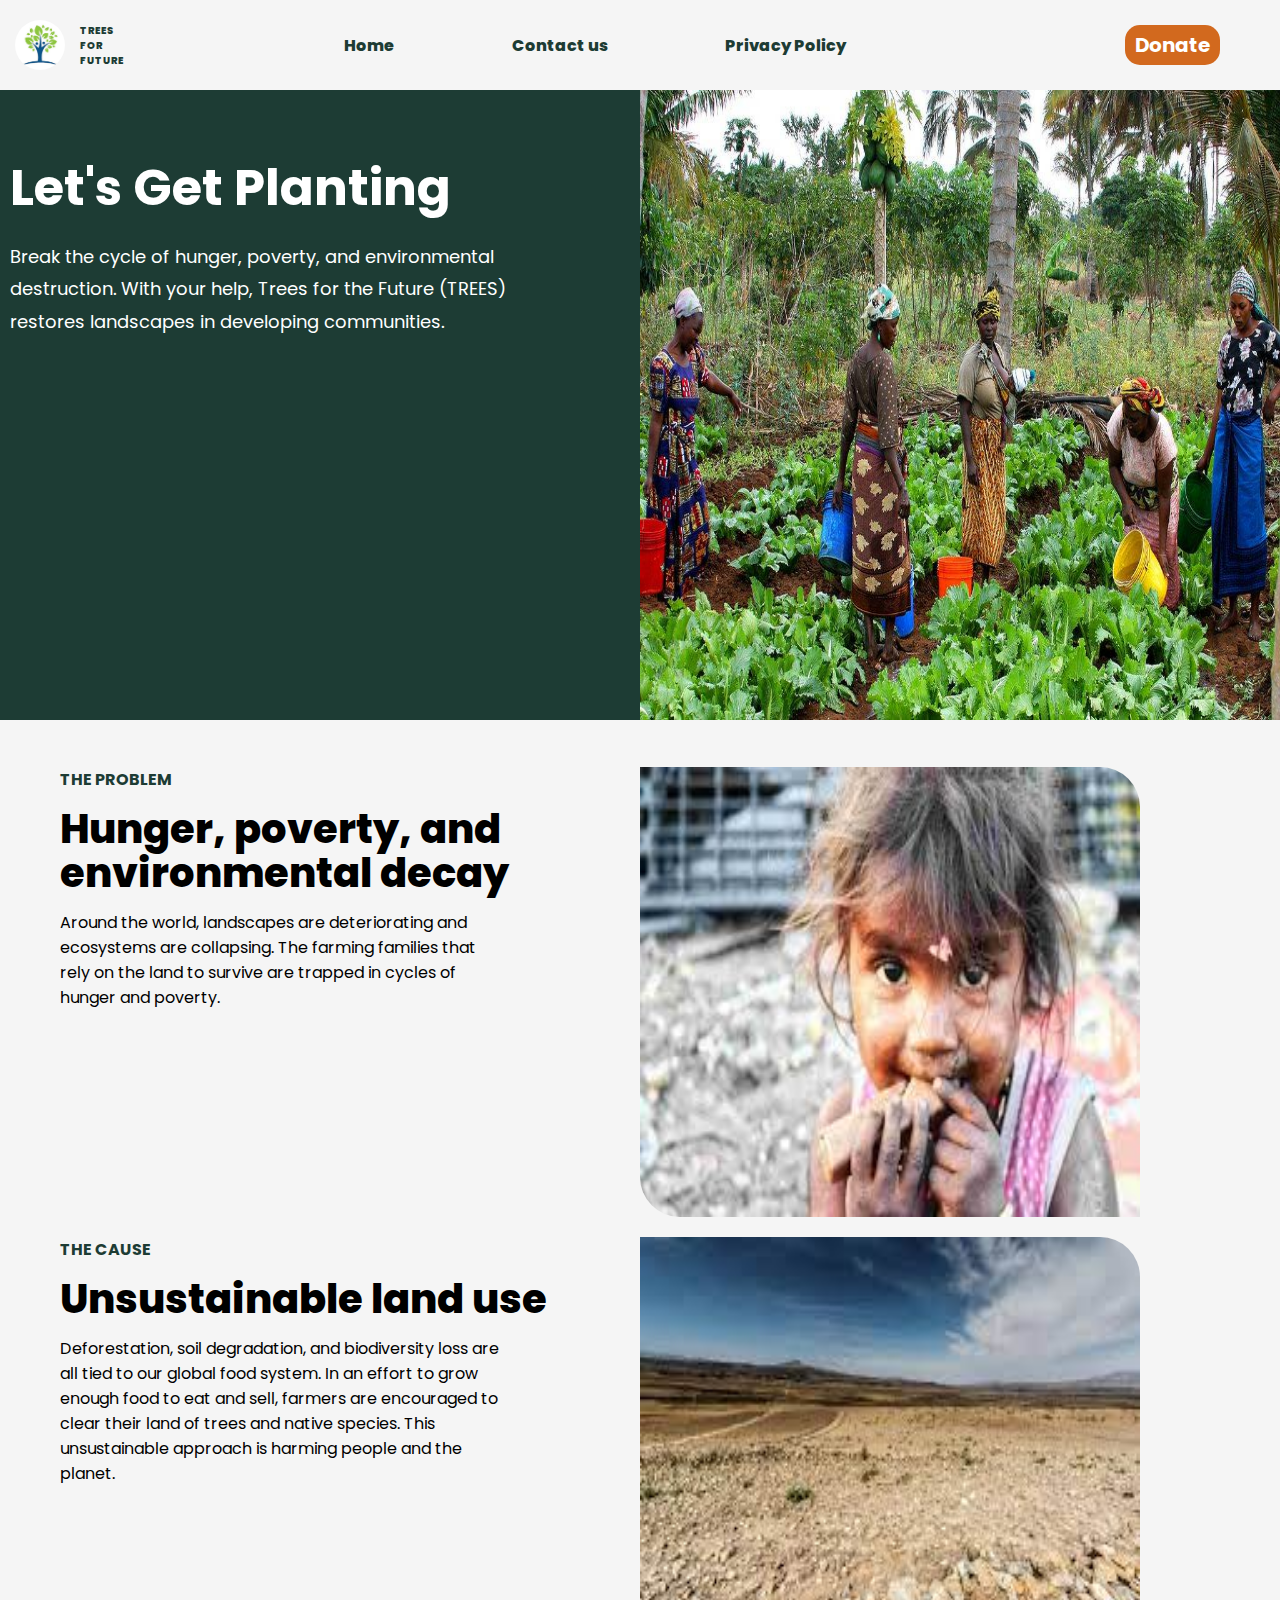
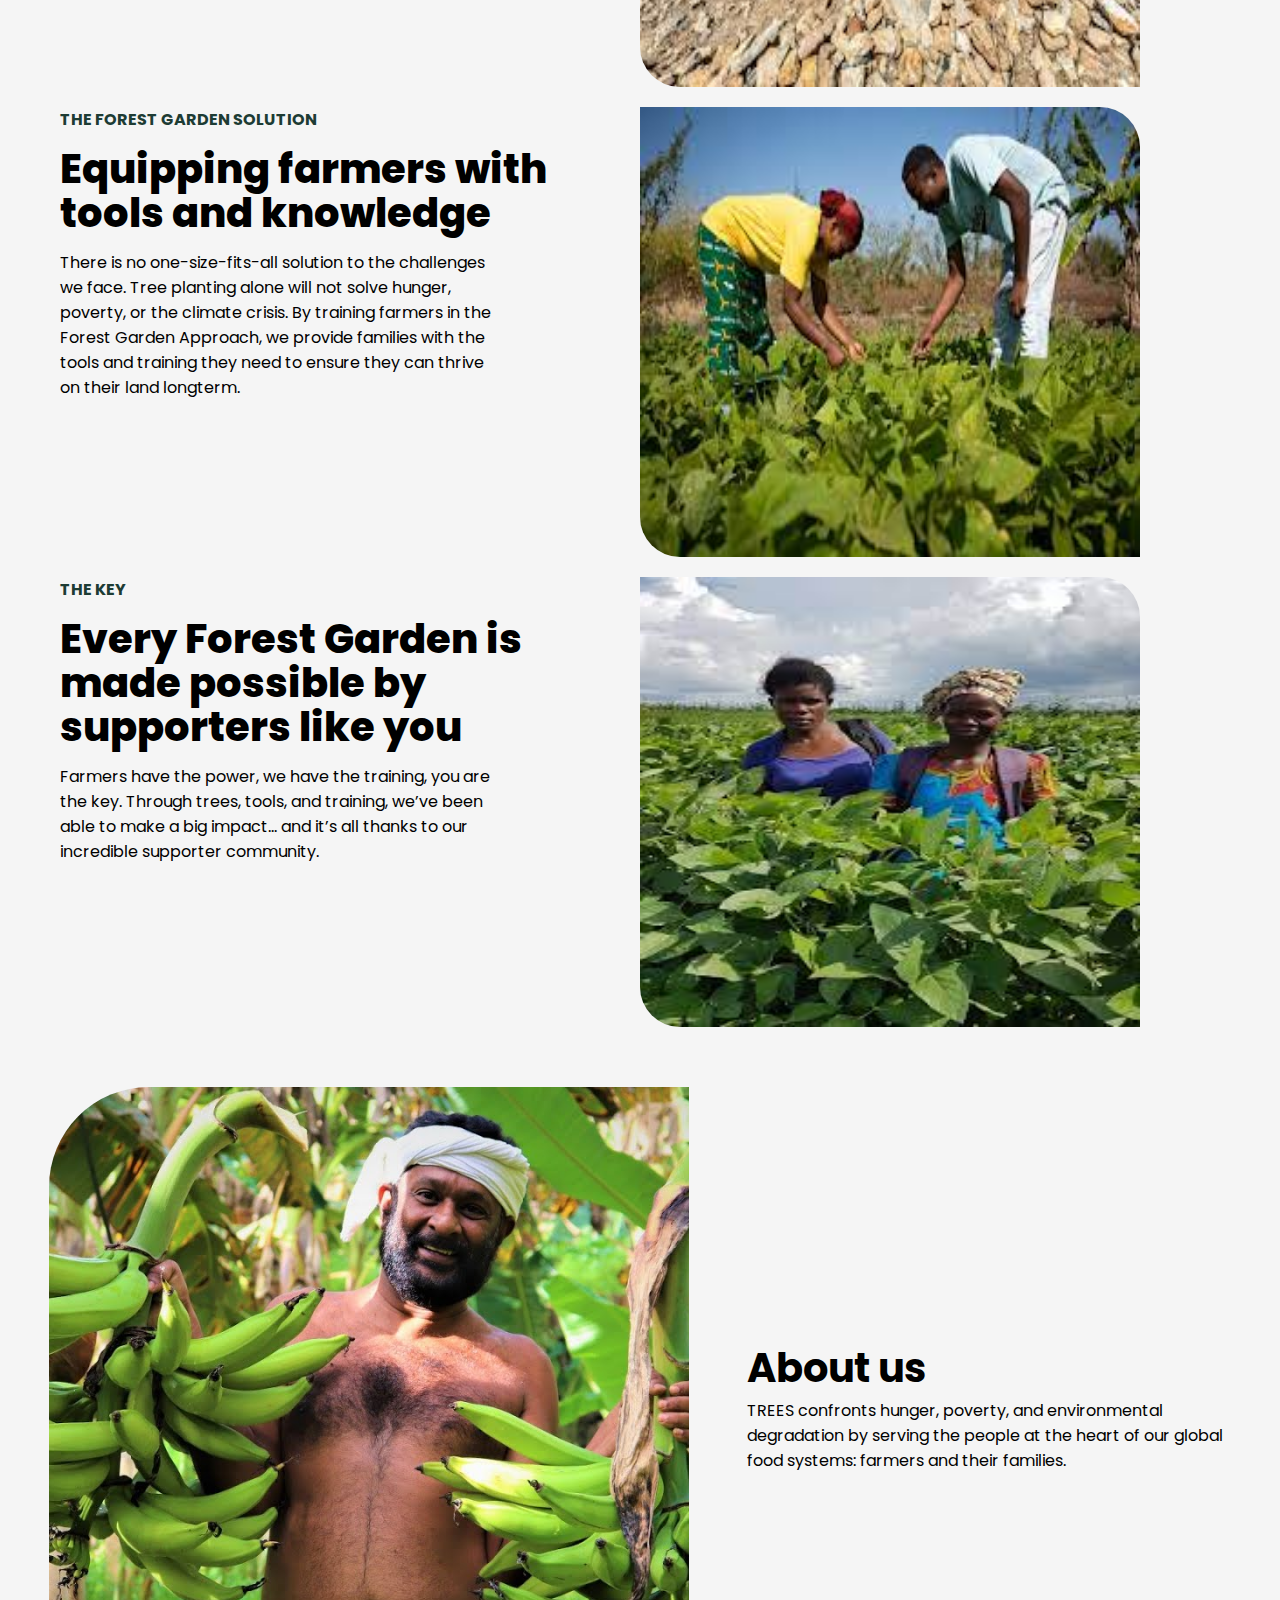
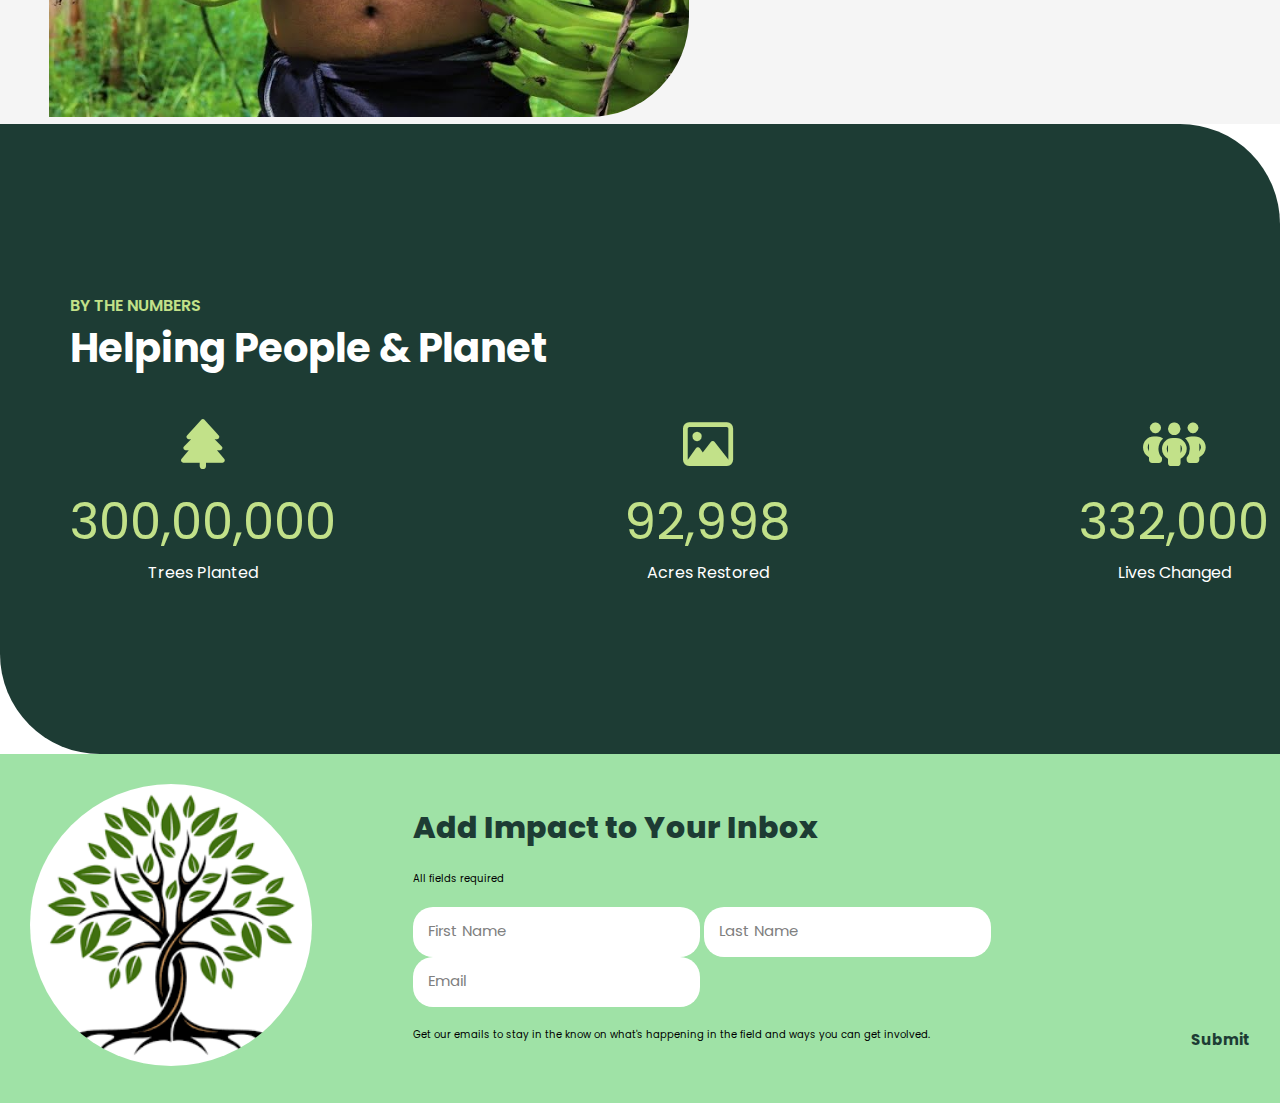
==== index.html @ a600c96d "website" ====
<!DOCTYPE html>
<html lang="en">

<head>
    <meta charset="UTF-8">
    <meta name="viewport" content="width=device-width, initial-scale=1.0">
    <title>Trees</title>
    <link rel="stylesheet" href="style/style.css">
    <link rel="stylesheet" href="https://cdnjs.cloudflare.com/ajax/libs/font-awesome/6.4.2/css/all.min.css" />
    <script src="https://js.stripe.com/v3/"></script>
</head>

<body>
    <!-- ================== Header ================= -->
    <div class="header">
        <div class="logo">
            <img src="assets/img/logo.jpg" alt="logo" class="logo_img">
            <div class="logo_text">trees<br>for<br>future</div>
        </div>
        <div class="menu">
            <div class="navlink">
                <a href="/index.html">Home</a>
            </div>
            <div class="navlink">
                <a href="/pages/contactus.html">
                    Contact us</a>
            </div>
            <div class="navlink">
                <a href="/pages/privacyPolicy.html">Privacy Policy</a>
            </div>
        </div>
        <div class="donate">
            <button class="donate_btn">Donate</button>
        </div>

    </div>
    <div class="menubar" onclick="showMenuBar()">
        <i class="fa-solid fa-bars"></i>
    </div>
    <!-- ================== Donate form ========== -->
    <script async src="https://js.stripe.com/v3/buy-button.js">
    </script>

    <stripe-buy-button buy-button-id="buy_btn_1O5jTASH8hIJVJPZLhAnnYiY" id="stripe-card" style="display: none;"
        publishable-key="pk_test_51JdzUpSH8hIJVJPZDpu9F2g0AgbZzESeFnulPoDzWxbLruBvfI7RpUWWVSkOaAstF1cpYV2auzmYttWnZYggevHQ009YKuttTM">
        <!-- put your publishable-key -->
    </stripe-buy-button>

    <!-- ================== Hero ================= -->
    <div class="hero_section">
        <div class="hero_container">
            <h1 class="hero_heading">Let's Get Planting</h1>
            <p class="hero_subtitle">Break the cycle of hunger, poverty, and environmental destruction. With your help,
                Trees for the Future
                (TREES) restores
                landscapes in developing communities.</p>
        </div>
        <div class="hero_img">
            <img src="assets/img/image7.jpg" alt="hero">
        </div>
    </div>
    <!-- ================== Section ================= -->
    <div class="section_container">
        <div class="section">
            <div class="section_text">
                <div class="section_topic">the problem</div>
                <div class="section_heading">Hunger, poverty, and environmental decay</div>
                <div class="section_desc">Around the world, landscapes are deteriorating and ecosystems are collapsing.
                    The
                    farming families that rely on the land
                    to survive are trapped in cycles of hunger and poverty.</div>
            </div>
            <div class="section_img">
                <img src="assets/img/image2.jpg" class="section_image"></img>
            </div>
        </div>
        <div class="section">
            <div class="section_text">
                <div class="section_topic">the cause</div>
                <div class="section_heading">Unsustainable land use</div>
                <div class="section_desc">
                    Deforestation, soil degradation, and biodiversity loss are all tied to our global food system. In an
                    effort to grow
                    enough food to eat and sell, farmers are encouraged to clear their land of trees and native species.
                    This unsustainable
                    approach is harming people and the planet.
                </div>
            </div>
            <div class="section_img">
                <img src="assets/img/image3.jpg" class="section_image"></img>
            </div>
        </div>
        <div class="section">
            <div class="section_text">
                <div class="section_topic">THE FOREST GARDEN SOLUTION</div>
                <div class="section_heading">Equipping farmers with tools and knowledge</div>
                <div class="section_desc">
                    There is no one-size-fits-all solution to the challenges we face. Tree planting alone will not solve
                    hunger, poverty, or
                    the climate crisis. By training farmers in the Forest Garden Approach, we provide families with the
                    tools and training
                    they need to ensure they can thrive on their land longterm.
                </div>
            </div>
            <div class="section_img">
                <img src="assets/img/image4.jpg" class="section_image"></img>
            </div>
        </div>
        <div class="section">
            <div class="section_text">
                <div class="section_topic">the key</div>
                <div class="section_heading">
                    Every Forest Garden is made possible by supporters like you</div>
                <div class="section_desc">
                    Farmers have the power, we have the training, you are the key. Through trees, tools, and training,
                    we’ve been able to
                    make a big impact… and it’s all thanks to our incredible supporter community.</div>
            </div>
            <div class="section_img">
                <img src="assets/img/image5.jpg" class="section_image"></img>
            </div>
        </div>
    </div>
    <!-- ================== About Us ================= -->
    <div class="aboutus">
        <div class="aboutus_img">
            <img src="assets/img/image6.jpg" alt="" class="aboutus_image">
        </div>
        <div class="aboutus_text">
            <div class="aboutus_heading">About us</div>
            <div class="aboutus_desc">TREES confronts hunger, poverty,
                and environmental degradation by serving the people at the heart of our global food
                systems: farmers and their families.</div>
        </div>
    </div>
    <!-- ================== Numbers Stats ================= -->
    <div class="numbers_stats">
        <div class="numbers_stats_topic">by the numbers</div>
        <div class="numbers_stats_haeding">Helping People & Planet</div>

        <div class="number_stats_container">
            <div class="numbers_statistics">
                <div class="icon"><i class="fa-solid fa-tree"></i></div>
                <div class="numbers">300,00,000</div>
                <div class="number_text">Trees Planted</div>
            </div>
            <div class="numbers_statistics">
                <div class="icon"><i class="fa-regular fa-image"></i></div>
                <div class="numbers">92,998</div>
                <div class="number_text">Acres Restored</div>
            </div>
            <div class="numbers_statistics">
                <div class="icon"><i class="fa-solid fa-people-group"></i></div>
                <div class="numbers">332,000</div>
                <div class="number_text">Lives Changed</div>
            </div>
        </div>
    </div>
    <!-- ================== Contact Input ================= -->
    <div class="contactus">
        <div class="contactus_img">
            <img src="assets/img/logo_vector.png" alt="">
        </div>
        <div class="contactus_text">
            <div class="contactus_heading">Add Impact to Your Inbox</div>
            <p class="para">All fields required</p>
            <!-- put your email instead of e5c40e1908ce0cc4d1d7fe2e82be2dcb in action-->
            <form class="contactus_form" action="https://formsubmit.co/e5c40e1908ce0cc4d1d7fe2e82be2dcb" method="POST">
                <input type="text" class="first_name" name="first_name" placeholder="First Name">
                <input type="text" class="last_name" name="last_name" placeholder="Last Name">
                <input type="email" class="email" name="email" placeholder="Email">
                <input type="hidden" name="_next" value="http://127.0.0.1:5500//index.html">
                <input type="hidden" name="_captcha" value="false">
                <div class="submit">
                    <p class="para">Get our emails to stay in the know on what's happening in the field and ways you can
                        get
                        involved.
                    </p>
                    <div class="submit_button">
                        <button type="submit">Submit</button>
                    </div>
                </div>
            </form>
        </div>
    </div>
    <script src="script/script.js"></script>
</body>

</html>
---- style/style.css ----
@import url("https://fonts.googleapis.com/css2?family=Poppins&display=swap");
* {
  margin: 0;
  padding: 0;
  box-sizing: border-box;
  font-family: "Poppins", sans-serif;
}
body {
  width: 100vw;
  overflow-x: hidden;
}
/* =================Header================ */
.header {
  display: flex;
  align-items: center;
  justify-content: space-between;
  height: 10vh;
  background-color: whitesmoke;
}
.logo {
  display: flex;
  align-items: center;
}
.logo_img {
  margin: 0 15px;
  border-radius: 50%;
  width: 50px;
  object-fit: contain;
}
.logo_text {
  text-transform: uppercase;
  color: rgba(29, 60, 52);
  line-height: 1.5;
  font-size: 10px;
  font-weight: 800;
}
.menu {
  display: flex;
  align-items: center;
  justify-content: space-between;
  width: 40vw;
  padding: 5px;
}
.navlink {
  color: rgba(29, 60, 52);
  font-weight: 800;
}
a {
  text-decoration: none;
  color: inherit;
}
.donate {
  margin: 0 60px;
}
.donate_btn {
  padding: 5px 10px;
  border: none;
  border-radius: 15px;
  background-color: chocolate;
  color: white;
  font-size: 20px;
  font-weight: 700;
  cursor: pointer;
}
.menubar {
  display: none;
}
@media screen and (max-width: 800px) {
  .header {
    width: 100vw;
  }
  .logo_text {
    line-height: 1.1;
    font-size: 2px;
  }
  .menu {
    display: none;
    justify-content: space-between;
    flex-direction: column;
    position: absolute;
    top: 55px;
    width: 100vw;
    height: 30vh;
    background-color: rgb(22, 69, 57);
    border-bottom-left-radius: 40px;
    padding: 20px;
  }
  .navlink {
    color: white;
  }
  .menubar {
    z-index: 2;
    display: block;
    position: absolute;
    top: 12px;
    right: 12px;
    color: black;
    font-size: 21px;
  }
  .donate_btn {
    font-size: 14px;
  }
}

/* ================Donate form================= */
#stripe-card {
  position: absolute;
  top: 50px;
  right: 60px;
}

@media screen and (max-width: 600px) {
  #stripe-card {
    position: absolute;
    top: 55px;
    right: 5px;
  }
}

/* ================Hero================= */
.hero_section {
  display: flex;
  background-color: whitesmoke;
}
.hero_container {
  height: 70vh;
  background-color: rgba(29, 60, 52);
  width: 60vw;
}
.hero_heading {
  font-size: 50px;
  margin-top: 60px;
}
.hero_subtitle,
.hero_heading {
  color: white;
  margin-left: 10px;
}
.hero_subtitle {
  margin-top: 15px;
  line-height: 1.8;
  font-size: 18px;
  width: 85%;
}
.hero_img img {
  width: 50vw;
  height: 70vh;
}
@media screen and (max-width: 800px) {
  .hero_section {
    flex-direction: column;
  }
  .hero_container {
    height: 30vh;
    width: 100vw;
  }
  .hero_heading {
    font-size: 20px;
    margin-top: 20px;
  }
  .hero_subtitle,
  .hero_heading {
    margin-left: 20px;
  }
  .hero_subtitle {
    margin-top: 10px;
    font-size: 15px;
  }
  .hero_img img {
    width: 100vw;
    height: 80%;
  }
}
/* ================Section================= */
.section_container {
  background-color: whitesmoke;
  padding: 20px 0;
}
.section {
  display: grid;
  grid-template-columns: 50% 50%;
  height: 50vh;
  margin: 20px 60px;
}
.section_text {
  width: 90%;
  display: flex;
  flex-direction: column;
  gap: 15px;
}
.section_topic {
  color: rgba(29, 60, 52);
  text-transform: uppercase;
  font-weight: 700;
}
.section_heading {
  font-size: 40px;
  font-weight: 800;
  line-height: 1.1;
}
.section_desc {
  width: 85%;
}
.section_image {
  width: 500px;
  height: 50vh;
  border-bottom-left-radius: 40px;
  border-top-right-radius: 40px;
}
@media screen and (max-width: 800px) {
  .section {
    grid-template-columns: none;
    grid-template-rows: 50% 50%;
    height: 100vh;
    margin: 0 15px;
  }
  .section_text {
    width: 100vw;
    height: 50vh;
  }
  .section_heading {
    font-size: 22px;
    width: 95vw;
    line-height: 1.6;
  }
  .section_desc {
    width: 90vw;
  }
  .section_image {
    overflow: hidden;
    width: 85vw;
    height: 40vh;
  }
}
/* ================About Us================= */
.aboutus {
  display: flex;
  background-color: whitesmoke;
  padding-top: 20px;
  padding-left: 20px;
  justify-content: space-around;
}
.aboutus_image {
  border-bottom-right-radius: 100px;
  border-top-left-radius: 100px;
  width: 50vw;
  height: 70vh;
  object-fit: cover;
}
.aboutus_text {
  width: 40%;
  display: flex;
  flex-direction: column;
  justify-content: center;
  align-items: flex-start;
}
.aboutus_heading {
  font-size: 40px;
  font-weight: 700;
}

@media screen and (max-width: 800px) {
  .aboutus {
    flex-direction: column;
  }
  .aboutus_image {
    width: 85vw;
    height: 50vh;
  }
  .aboutus_text {
    width: 100%;
    margin-bottom: 10px;
  }
}
/* ================Number Stats================= */
.numbers_stats {
  height: 70vh;
  padding-left: 70px;
  background-color: rgba(29, 60, 52);
  display: flex;
  align-items: flex-start;
  flex-direction: column;
  justify-content: center;
  border-bottom-left-radius: 100px;
  border-top-right-radius: 100px;
}
.number_text,
.numbers_stats_haeding {
  color: white;
}
.numbers_stats_topic,
.icon,
.numbers {
  color: rgba(194, 225, 137);
}
.numbers_stats_topic {
  text-transform: uppercase;
  font-size: 16px;
  font-weight: 600;
}
.numbers_stats_haeding {
  font-size: 40px;
  font-weight: 700;
}
.number_stats_container {
  display: flex;
  gap: 18rem;
  width: 100%;
  padding-top: 30px;
  text-align: center;
}
.icon {
  font-size: 50px;
}
.numbers {
  font-size: 50px;
}
@media screen and (max-width: 800px) {
  .numbers_stats {
    height: auto;
    padding: 15px;
  }
  .numbers_stats_topic {
    font-size: 10px;
  }
  .numbers_stats_haeding {
    font-size: 22px;
  }
  .number_stats_container {
    gap: 1rem;
    flex-direction: column;
    width: 80%;
    padding-top: 10px;
    text-align: center;
  }
  .icon,
  .numbers {
    font-size: 8vw;
  }
}
/* ================Contact Us================= */
.contactus {
  display: flex;
  background-color: #9fe2a6;
  padding: 30px;
  align-items: center;
  gap: 30px;
}
.contactus_img {
  width: 30%;
}
.contactus_img img {
  width: 80%;
  object-fit: cover;
  border-radius: 50%;
}
.contactus_text {
  display: flex;
  flex-direction: column;
  justify-content: center;
  align-items: flex-start;
  gap: 20px;
}
.contactus_heading {
  color: rgba(29, 60, 52);
  font-size: 30px;
  font-weight: 800;
}
.contactus_form input {
  outline: none;
  border: none;
  border-radius: 20px;
  padding: 15px;
}
.contactus_form input::placeholder {
  font-size: 15px;
  color: grey;
}
.submit {
  display: flex;
  justify-content: space-between;
  margin-top: 20px;
}
.submit p {
  width: 70%;
}
.para {
  font-size: 10px;
}
.submit_button {
  text-align: right;
  width: 40%;
}
.submit_button button {
  background-color: transparent;
  border: none;
  font-size: 15px;
  cursor: pointer;
  border-bottom: 2px solid transparent;
  transition: border-bottom 0.3s ease;
  color: rgba(29, 60, 52);
  font-weight: 700;
}
.submit_button button:hover {
  border-bottom: 2px solid rgba(29, 60, 52);
}

@media screen and (max-width: 800px) {
  .contactus {
    display: flex;
    flex-direction: column;
    padding: 10px 20px;
    align-items: center;
  }
  .contactus_img {
    width: 35%;
  }
  .contactus_form input {
    margin-top: 10px;
    padding: 10px;
  }
  .submit {
    display: flex;
    flex-direction: column-reverse;
    justify-content: space-between;
    margin-top: 10px;
  }
  .submit_button {
    text-align: left;
    margin-bottom: 10px;
  }
  .submit_button button {
    background-color: transparent;
    border: none;
    font-size: 15px;
    cursor: pointer;
    border-bottom: 2px solid transparent;
    transition: border-bottom 0.3s ease;
    color: rgba(29, 60, 52);
    font-weight: 700;
  }
  .submit_button button:hover {
    border-bottom: 2px solid rgba(29, 60, 52);
  }
}
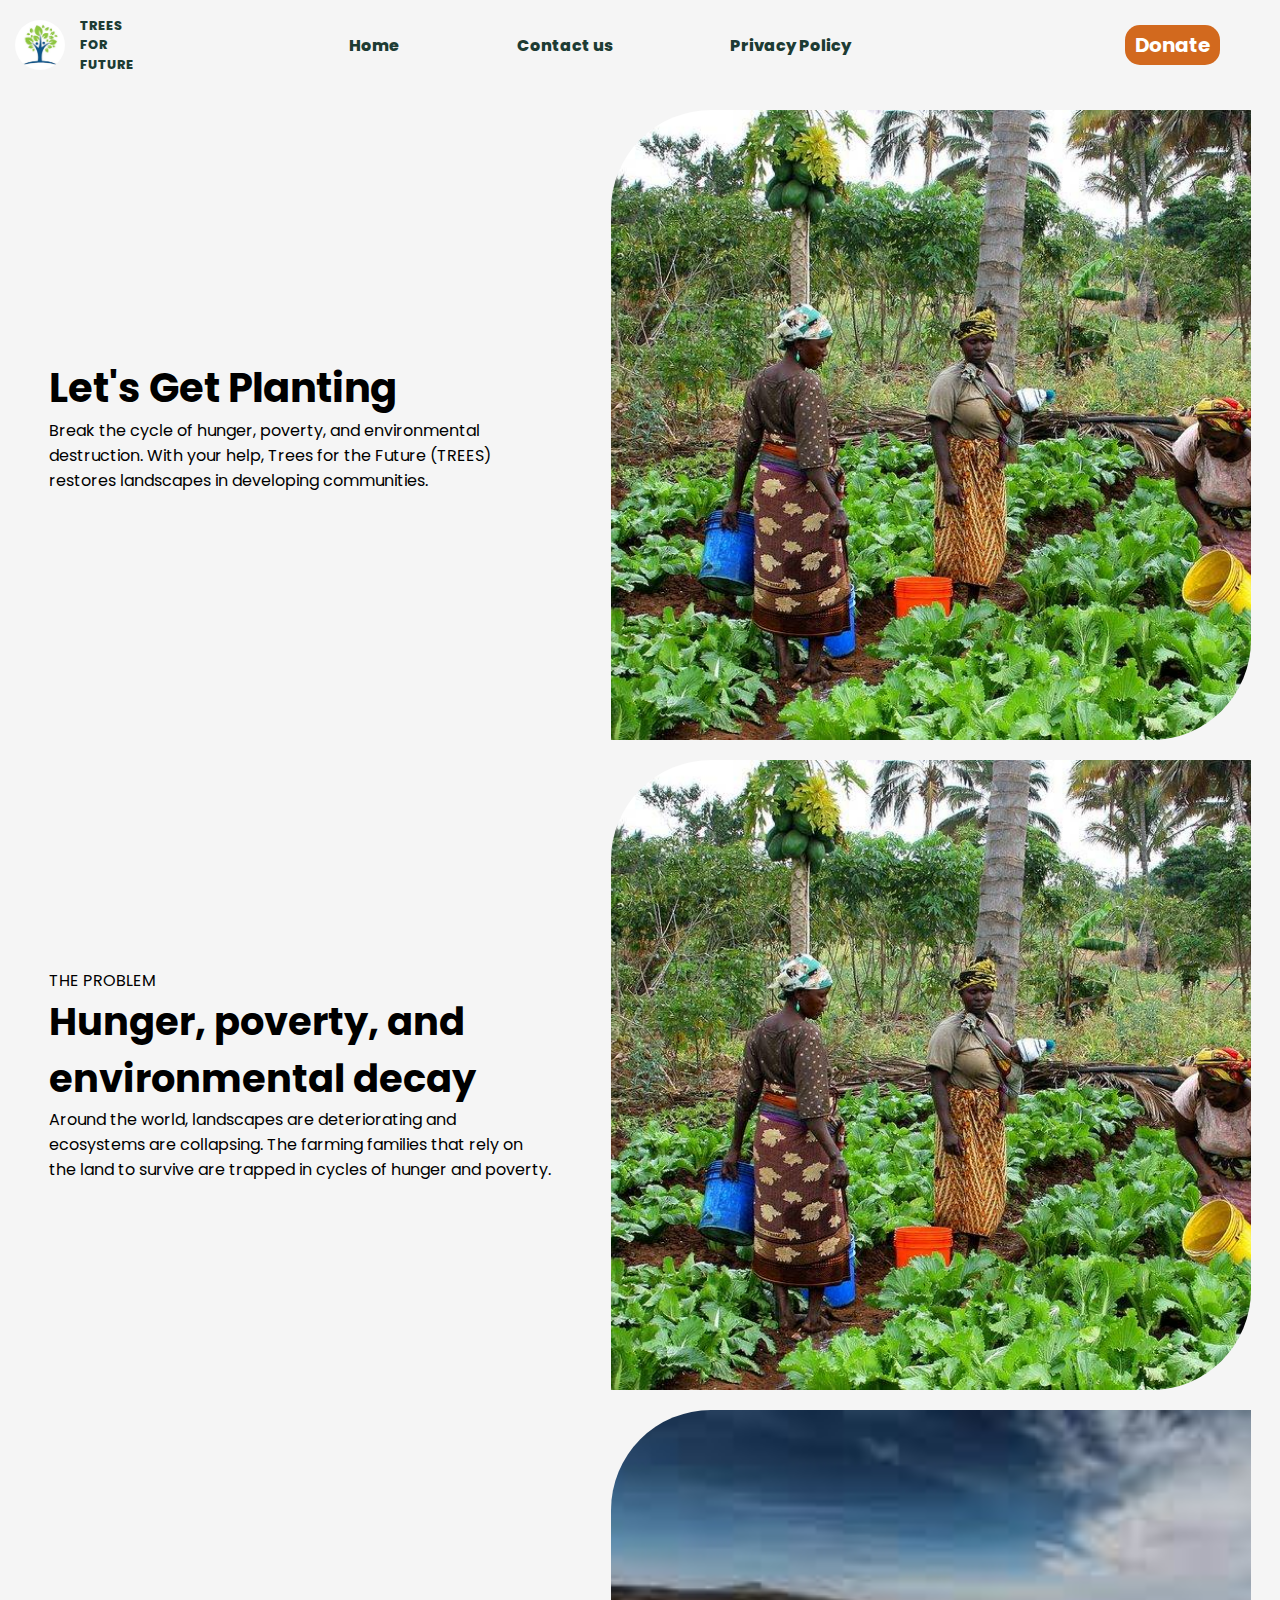
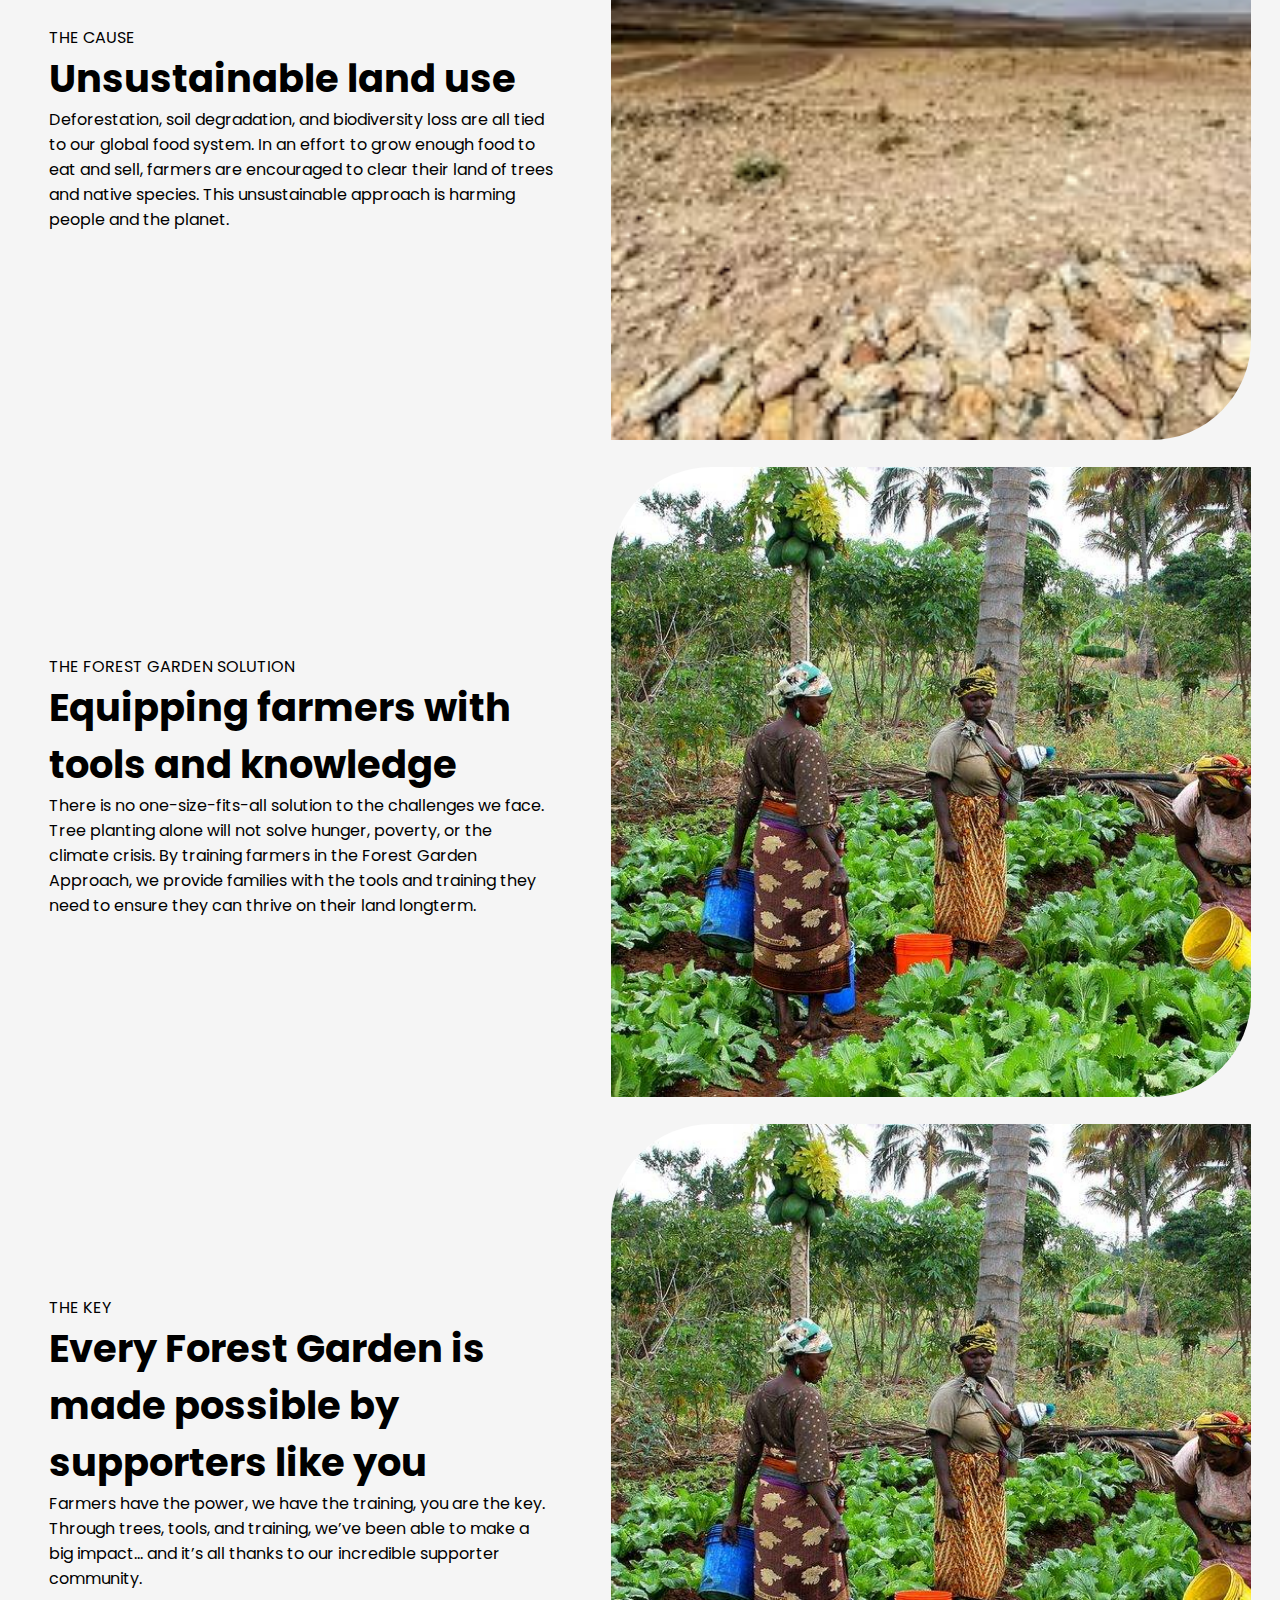
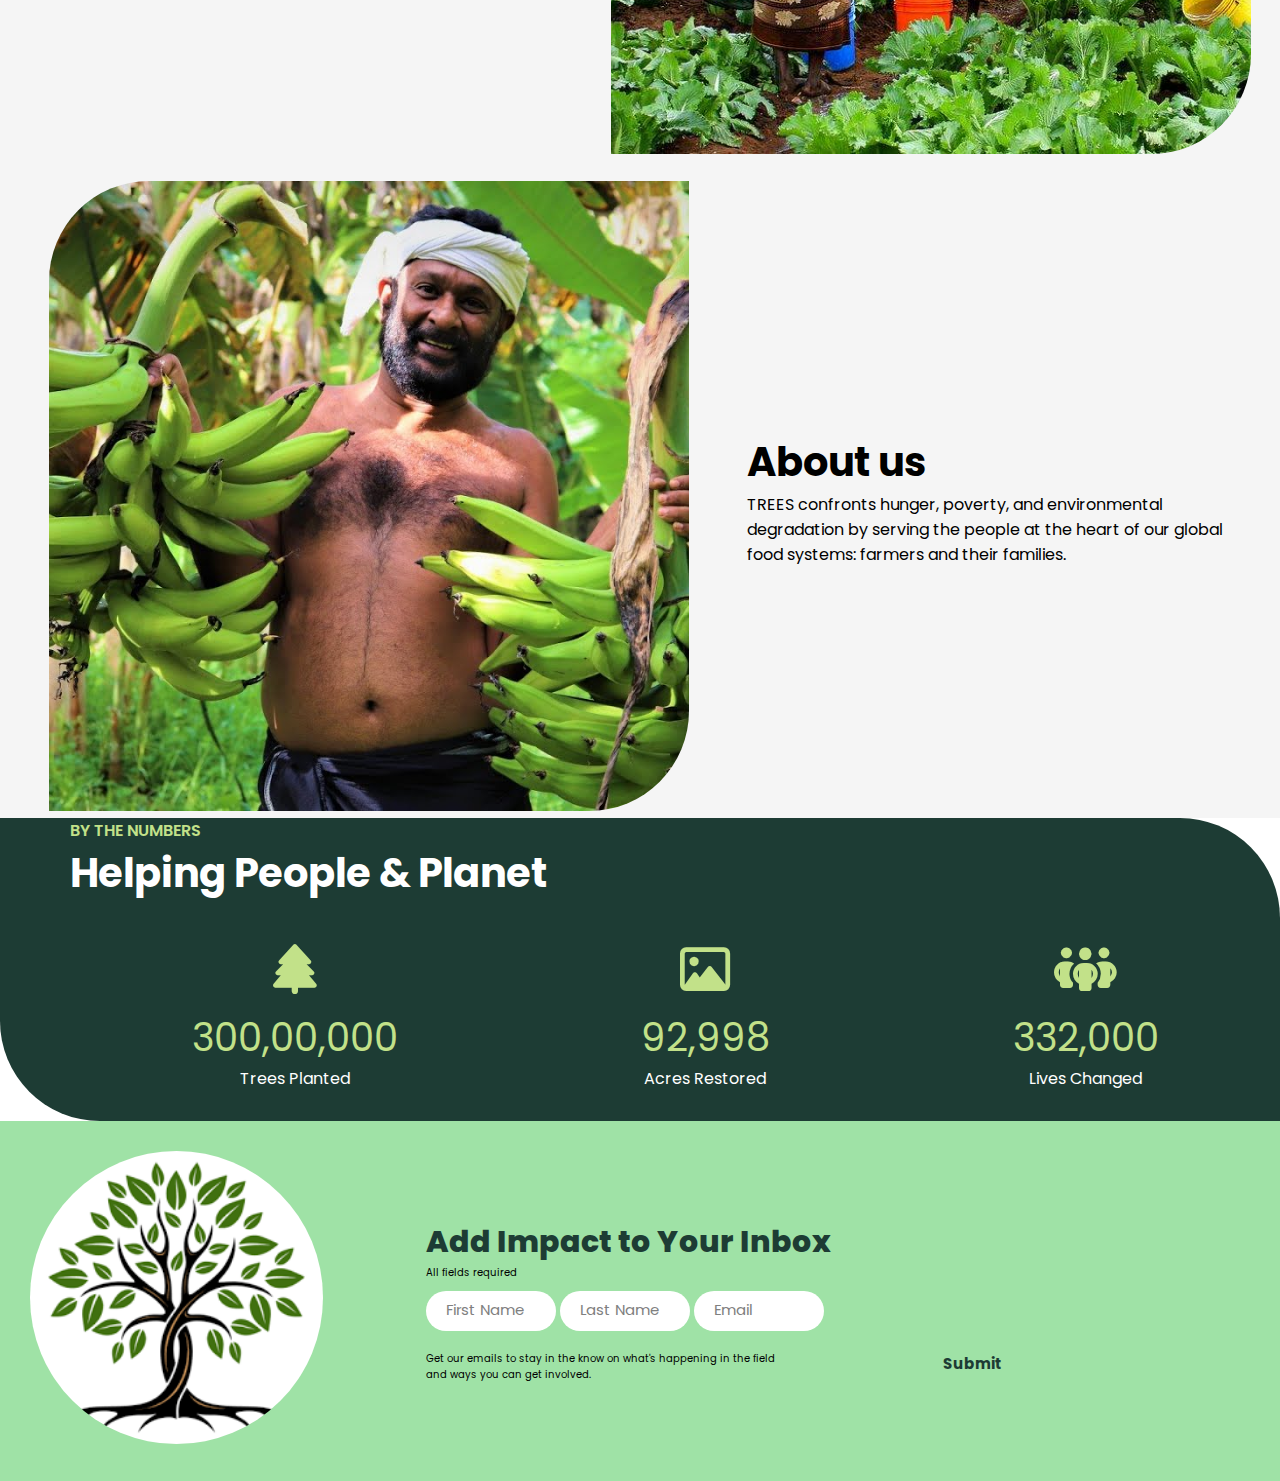
==== commit d60ed173: "Merge 7dbbf54a54963c6060336a2f17949e55bb6cb61e into a600c96d517d251e3e50f7757b0b9c1219115171" ====
--- a/index.html
+++ b/index.html
@@ -22,11 +22,11 @@
                 <a href="/index.html">Home</a>
             </div>
             <div class="navlink">
-                <a href="/pages/contactus.html">
+                <a href="/contactus.html">
                     Contact us</a>
             </div>
             <div class="navlink">
-                <a href="/pages/privacyPolicy.html">Privacy Policy</a>
+                <a href="/privacyPolicy.html">Privacy Policy</a>
             </div>
         </div>
         <div class="donate">
@@ -37,28 +37,84 @@
     <div class="menubar" onclick="showMenuBar()">
         <i class="fa-solid fa-bars"></i>
     </div>
-    <!-- ================== Donate form ========== -->
-    <script async src="https://js.stripe.com/v3/buy-button.js">
-    </script>
-
-    <stripe-buy-button buy-button-id="buy_btn_1O5jTASH8hIJVJPZLhAnnYiY" id="stripe-card" style="display: none;"
-        publishable-key="pk_test_51JdzUpSH8hIJVJPZDpu9F2g0AgbZzESeFnulPoDzWxbLruBvfI7RpUWWVSkOaAstF1cpYV2auzmYttWnZYggevHQ009YKuttTM">
-        <!-- put your publishable-key -->
-    </stripe-buy-button>
-
+    
+
+    <!-- ================== FAQ ================= -->
+<div class="overlay">
+    
+    <div class="accordian">
+<h3 class="faq">FAQ</h3>
+<div class="cancel_icon">
+    <i class="fas fa-times"></i>
+</div>
+
+   <div class="accordian_container">
+        <div class="accordian_heading">Is this donation tax deductible?</div>
+        <div class="accordian_content">
+            Trees for the Future is a 501(c)3 tax-exempt organization and your donation is tax-deductible within the guidelines of U.S. law. To claim a donation as a deduction on your U.S. taxes, please keep your email donation receipt as your official record. We'll send it to you upon successful completion of your donation.
+        </div>
+    </div>
+    <div class="accordian_container">
+        <div class="accordian_heading">What is the difference between a recipient and an honoree?
+        </div>
+        <div class="accordian_content">
+            If you choose to dedicate your gift, you'll see fields for "donor", "honoree" and "recipient." "Donor" is the name of the person making the gift. "Honoree" is the person you are donating in honor of and their name will be included in your dedication message. "Recipient" is the person that is receiving the message. Most times, the honoree and recipient are the same person. However, memorial gifts, or gifts made in honor of a child or pet, are usually sent to a loved one.
+            
+        </div>
+    </div>
+    <div class="accordian_container">
+        <div class="accordian_heading">What does a dedication message look like?
+        </div>
+        <div class="accordian_content">
+            If you choose to dedicate your donation AND notify a recipient, the recipient will receive a message that says "DONOR NAME has donated in honor of HONOREE NAME for Trees for the Future" along with the message you choose to include. The donor (you) will receive a donation receipt that includes the honoree's name. If you'd like to receive a copy of the dedication message, you can email giving@trees.org with your name, email and gift date, or the donation id.
+        </div>
+    </div>
+    <div class="accordian_container">
+        <div class="accordian_heading">I'd prefer to donate through a check, where can I send it?
+        </div>
+        <div class="accordian_content">
+                You can make checks / money orders to:Trees for the Future, P.O. Box 7027, Silver Spring, MD 20907
+        </div>
+    </div>
+    <div class="accordian_container">
+        <div class="accordian_heading">I'd prefer to donate through ACH or wire transfer, how can I do that?
+        </div>
+        <div class="accordian_content">You can make a bank transfer through Stripe at the bottom of this page, or donate through your bank using our information below:
+<br>Bank Name: M&T Bank
+<br>Bank Address: One Fountain Plaza, Buffalo, NY 14203
+<br>Beneficiary Name: Trees for the Future
+<br>EIN: 52-1644869
+<br>Beneficiary Account #: 9871937828
+<br>Account Type: Checking
+<br>ABA/Routing #: 052000113
+SWIFT #: MANTUS33
+        </div>
+
+    </div>
+    <div class="donate faq_btn">
+        <button class="donate_btn">Donate</button>
+    </div>
+<!-- ================== Donate form ========== -->
+<script async src="https://js.stripe.com/v3/buy-button.js">
+</script>
+
+<stripe-buy-button buy-button-id="buy_btn_1O5jTASH8hIJVJPZLhAnnYiY" id="stripe-card" style="display: none;"
+    publishable-key="pk_test_51JdzUpSH8hIJVJPZDpu9F2g0AgbZzESeFnulPoDzWxbLruBvfI7RpUWWVSkOaAstF1cpYV2auzmYttWnZYggevHQ009YKuttTM">
+    <!-- put your publishable-key -->
+</stripe-buy-button>
+</div>
+
+</div>
     <!-- ================== Hero ================= -->
-    <div class="hero_section">
-        <div class="hero_container">
-            <h1 class="hero_heading">Let's Get Planting</h1>
-            <p class="hero_subtitle">Break the cycle of hunger, poverty, and environmental destruction. With your help,
-                Trees for the Future
-                (TREES) restores
-                landscapes in developing communities.</p>
-        </div>
-        <div class="hero_img">
-            <img src="assets/img/image7.jpg" alt="hero">
-        </div>
-    </div>
+    <div class="hero-section">
+        <div class="hero_text">
+            <div class="hero_heading">Let's Get Planting</div>
+            <div class="hero_desc">Break the cycle of hunger, poverty, and environmental destruction. With your help,
+                Trees for the Future (TREES) restores landscapes in developing communities.</div>
+        </div>
+            <img src="assets/img/image7.jpg" alt="" class="hero_image">
+    </div>
+    
     <!-- ================== Section ================= -->
     <div class="section_container">
         <div class="section">
@@ -70,10 +126,9 @@
                     farming families that rely on the land
                     to survive are trapped in cycles of hunger and poverty.</div>
             </div>
-            <div class="section_img">
-                <img src="assets/img/image2.jpg" class="section_image"></img>
-            </div>
-        </div>
+                <img src="assets/img/image7.jpg" class="section_image"></img>
+        </div>
+
         <div class="section">
             <div class="section_text">
                 <div class="section_topic">the cause</div>
@@ -101,11 +156,11 @@
                     tools and training
                     they need to ensure they can thrive on their land longterm.
                 </div>
-            </div>
-            <div class="section_img">
-                <img src="assets/img/image4.jpg" class="section_image"></img>
-            </div>
-        </div>
+            </div>  
+            <div class="section_image_container">
+                <img src="assets/img/image7.jpg" class="section_image"></img>
+            </div>      
+            </div>
         <div class="section">
             <div class="section_text">
                 <div class="section_topic">the key</div>
@@ -117,7 +172,7 @@
                     make a big impact… and it’s all thanks to our incredible supporter community.</div>
             </div>
             <div class="section_img">
-                <img src="assets/img/image5.jpg" class="section_image"></img>
+                <img src="assets/img/image7.jpg" class="section_image"></img>
             </div>
         </div>
     </div>
--- a/style/style.css
+++ b/style/style.css
@@ -31,7 +31,7 @@
   text-transform: uppercase;
   color: rgba(29, 60, 52);
   line-height: 1.5;
-  font-size: 10px;
+  font-size: 1vw;
   font-weight: 800;
 }
 .menu {
@@ -64,6 +64,7 @@
 }
 .menubar {
   display: none;
+  cursor: pointer;
 }
 @media screen and (max-width: 800px) {
   .header {
@@ -71,7 +72,7 @@
   }
   .logo_text {
     line-height: 1.1;
-    font-size: 2px;
+    font-size: 10px;
   }
   .menu {
     display: none;
@@ -105,8 +106,8 @@
 /* ================Donate form================= */
 #stripe-card {
   position: absolute;
-  top: 50px;
-  right: 60px;
+  top: 40px;
+  right: 18px;
 }
 
 @media screen and (max-width: 600px) {
@@ -118,120 +119,94 @@
 }
 
 /* ================Hero================= */
-.hero_section {
+
+.hero-section {
   display: flex;
   background-color: whitesmoke;
-}
-.hero_container {
-  height: 70vh;
-  background-color: rgba(29, 60, 52);
-  width: 60vw;
-}
-.hero_heading {
-  font-size: 50px;
-  margin-top: 60px;
-}
-.hero_subtitle,
-.hero_heading {
-  color: white;
-  margin-left: 10px;
-}
-.hero_subtitle {
-  margin-top: 15px;
-  line-height: 1.8;
-  font-size: 18px;
-  width: 85%;
-}
-.hero_img img {
+  padding-top: 20px;
+  padding-left: 20px;
+  justify-content: space-around;
+}
+.hero_image {
+  border-bottom-right-radius: 100px;
+  border-top-left-radius: 100px;
   width: 50vw;
   height: 70vh;
-}
+  object-fit: cover;
+}
+.hero_text {
+  width: 40%;
+  display: flex;
+  flex-direction: column;
+  justify-content: center;
+  align-items: flex-start;
+}
+.hero_heading {
+  font-size: 40px;
+  font-weight: 700;
+}
+
 @media screen and (max-width: 800px) {
-  .hero_section {
-    flex-direction: column;
-  }
-  .hero_container {
-    height: 30vh;
-    width: 100vw;
-  }
-  .hero_heading {
-    font-size: 20px;
-    margin-top: 20px;
-  }
-  .hero_subtitle,
-  .hero_heading {
-    margin-left: 20px;
-  }
-  .hero_subtitle {
-    margin-top: 10px;
-    font-size: 15px;
-  }
-  .hero_img img {
-    width: 100vw;
-    height: 80%;
-  }
-}
+  .hero-section {
+    flex-direction: column;
+  }
+  .hero_image {
+    width: 85vw;
+    height: 50vh;
+  }
+  .hero_text {
+    width: 100%;
+    margin-bottom: 10px;
+  }
+}
+
 /* ================Section================= */
 .section_container {
   background-color: whitesmoke;
-  padding: 20px 0;
 }
 .section {
-  display: grid;
-  grid-template-columns: 50% 50%;
-  height: 50vh;
-  margin: 20px 60px;
+  display: flex;
+  background-color: whitesmoke;
+  padding-top: 20px;
+  padding-left: 20px;
+  justify-content: space-around;
+}
+.section_image {
+  border-bottom-right-radius: 100px;
+  border-top-left-radius: 100px;
+  width: 50vw;
+  height: 70vh;
+  object-fit: cover;
 }
 .section_text {
-  width: 90%;
+  width: 40%;
   display: flex;
   flex-direction: column;
-  gap: 15px;
+  justify-content: center;
+  align-items: flex-start;
+}
+.section_heading {
+  font-size: 3vw;
+  font-weight: 700;
 }
 .section_topic {
-  color: rgba(29, 60, 52);
+  font-weight: 6px;
   text-transform: uppercase;
-  font-weight: 700;
-}
-.section_heading {
-  font-size: 40px;
-  font-weight: 800;
-  line-height: 1.1;
-}
-.section_desc {
-  width: 85%;
-}
-.section_image {
-  width: 500px;
-  height: 50vh;
-  border-bottom-left-radius: 40px;
-  border-top-right-radius: 40px;
-}
-@media screen and (max-width: 800px) {
+}
+@media screen and (max-width: 600px) {
   .section {
-    grid-template-columns: none;
-    grid-template-rows: 50% 50%;
-    height: 100vh;
-    margin: 0 15px;
+    flex-direction: column;
+  }
+  .section_image {
+    width: 85vw;
+    height: 50vh;
   }
   .section_text {
-    width: 100vw;
-    height: 50vh;
-  }
-  .section_heading {
-    font-size: 22px;
-    width: 95vw;
-    line-height: 1.6;
-  }
-  .section_desc {
-    width: 90vw;
-  }
-  .section_image {
-    overflow: hidden;
-    width: 85vw;
-    height: 40vh;
-  }
-}
+    width: 100%;
+    margin-bottom: 10px;
+  }
+}
+
 /* ================About Us================= */
 .aboutus {
   display: flex;
@@ -274,7 +249,7 @@
 }
 /* ================Number Stats================= */
 .numbers_stats {
-  height: 70vh;
+  height: auto;
   padding-left: 70px;
   background-color: rgba(29, 60, 52);
   display: flex;
@@ -304,18 +279,19 @@
 }
 .number_stats_container {
   display: flex;
-  gap: 18rem;
   width: 100%;
   padding-top: 30px;
+  padding-bottom: 30px;
   text-align: center;
+  justify-content: space-around;
 }
 .icon {
   font-size: 50px;
 }
 .numbers {
-  font-size: 50px;
-}
-@media screen and (max-width: 800px) {
+  font-size: 3vw;
+}
+@media screen and (max-width: 600px) {
   .numbers_stats {
     height: auto;
     padding: 15px;
@@ -327,7 +303,6 @@
     font-size: 22px;
   }
   .number_stats_container {
-    gap: 1rem;
     flex-direction: column;
     width: 80%;
     padding-top: 10px;
@@ -335,7 +310,7 @@
   }
   .icon,
   .numbers {
-    font-size: 8vw;
+    font-size: 4vw;
   }
 }
 /* ================Contact Us================= */
@@ -359,7 +334,7 @@
   flex-direction: column;
   justify-content: center;
   align-items: flex-start;
-  gap: 20px;
+  flex-wrap: wrap;
 }
 .contactus_heading {
   color: rgba(29, 60, 52);
@@ -369,12 +344,15 @@
 .contactus_form input {
   outline: none;
   border: none;
+  width: 130px;
   border-radius: 20px;
-  padding: 15px;
+  padding: 10px;
+  margin-top: 10px;
 }
 .contactus_form input::placeholder {
   font-size: 15px;
   color: grey;
+  padding-left: 10px;
 }
 .submit {
   display: flex;
@@ -444,3 +422,59 @@
   }
 }
 
+/* Accordian */
+.overlay {
+  display: none;
+  position: fixed;
+  top: 0;
+  left: 0;
+  width: 100%;
+  height: 100%;
+  background-color: rgba(0, 0, 0, 0.7);
+  z-index: 1;
+}
+.accordian {
+  position: absolute;
+  top: 50%;
+  left: 50%;
+  padding: 15px;
+  transform: translate(-50%, -50%);
+  overflow-y: scroll;
+  height: 450px;
+  width: 350px;
+  text-align: center;
+  box-shadow: 0 6px 13px rgba(0, 0, 0, 0.2);
+  background-color: rgb(226, 236, 233);
+  border-radius: 10px;
+}
+.accordian_container {
+  box-shadow: 0 4px 8px rgba(0, 0, 0, 0.2);
+}
+.accordian_heading {
+  box-shadow: 0 2px 2px rgba(0, 0, 0, 0.2);
+  padding: 5px;
+  cursor: pointer;
+  font-size: 14px;
+}
+.accordian_content {
+  font-size: 14px;
+  display: none;
+  text-align: left;
+  padding: 5px;
+  background-color: rgb(239, 243, 242);
+}
+.accordian_container.active .accordian_content {
+  display: block;
+}
+.faq {
+  padding: 20px;
+}
+.cancel_icon {
+  position: absolute;
+  cursor: pointer;
+  right: 22px;
+  top: 11px;
+}
+.faq_btn {
+  padding-top: 10px;
+}
